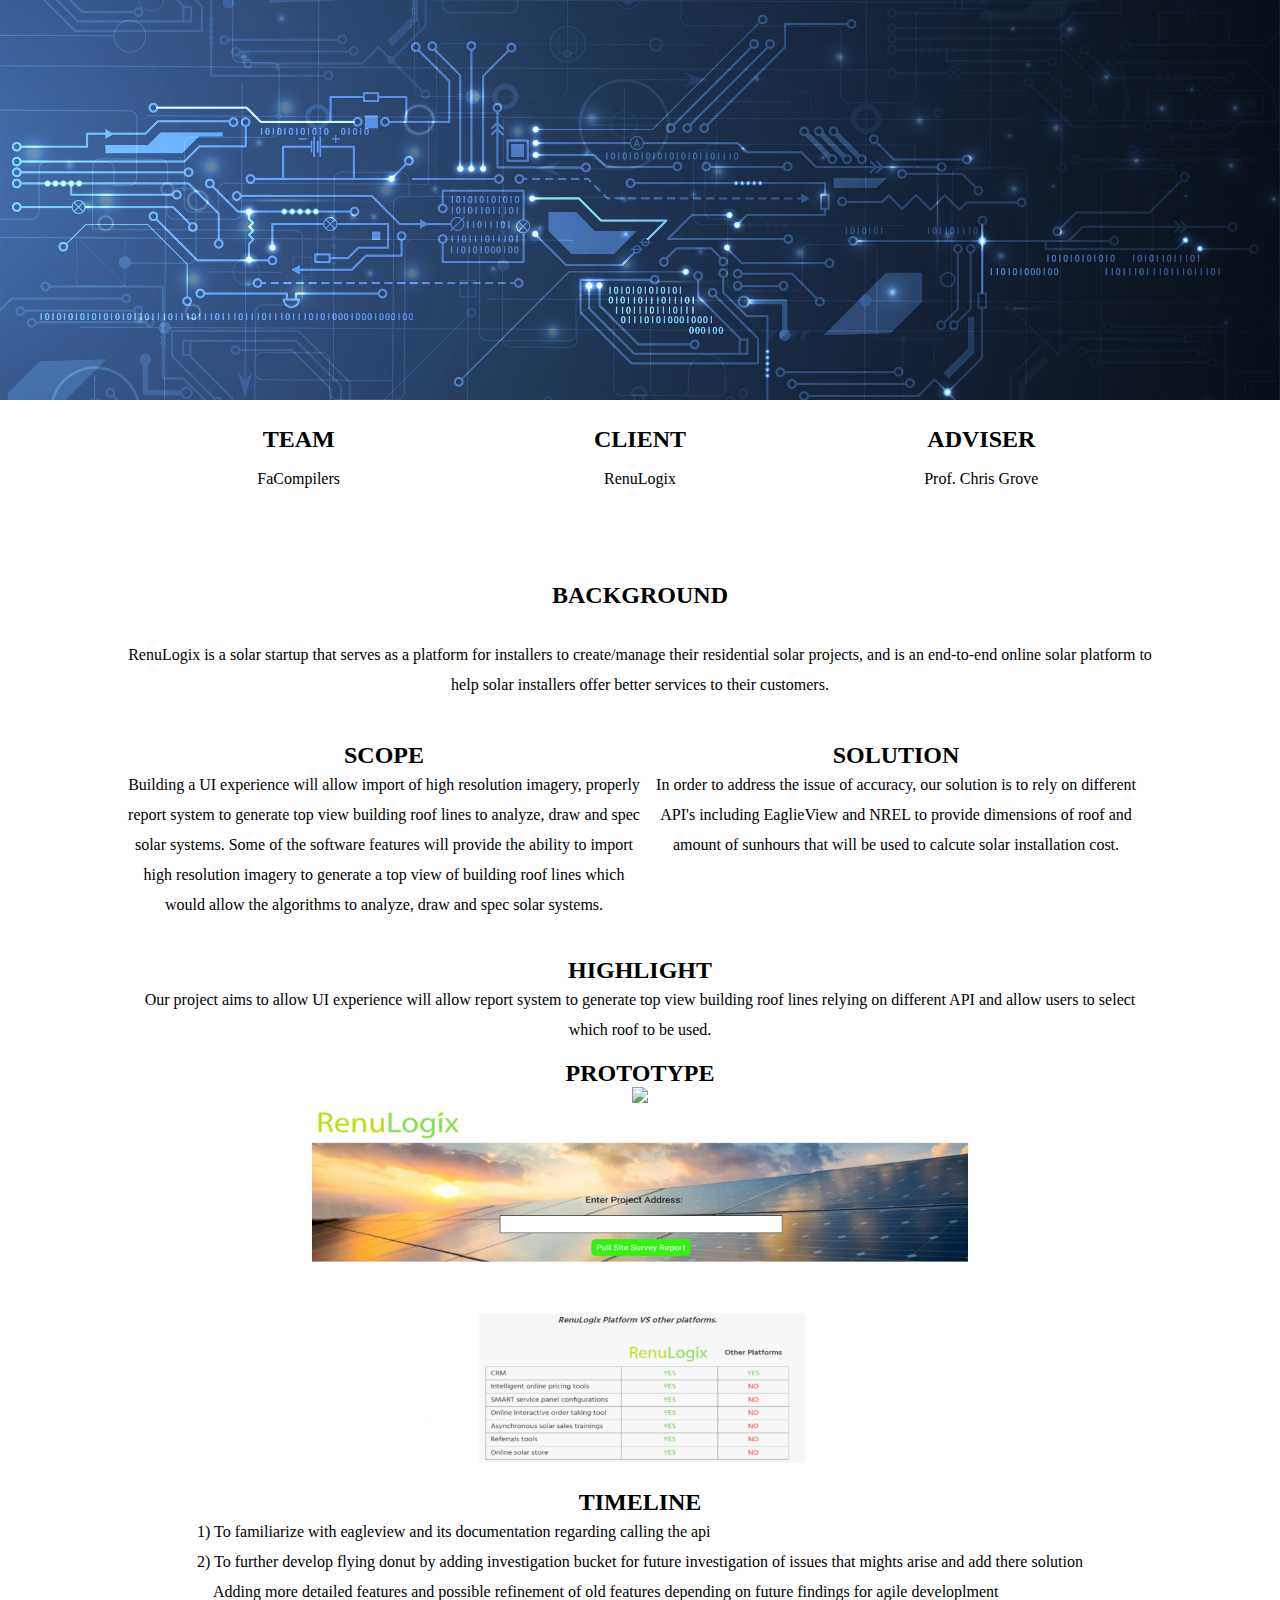
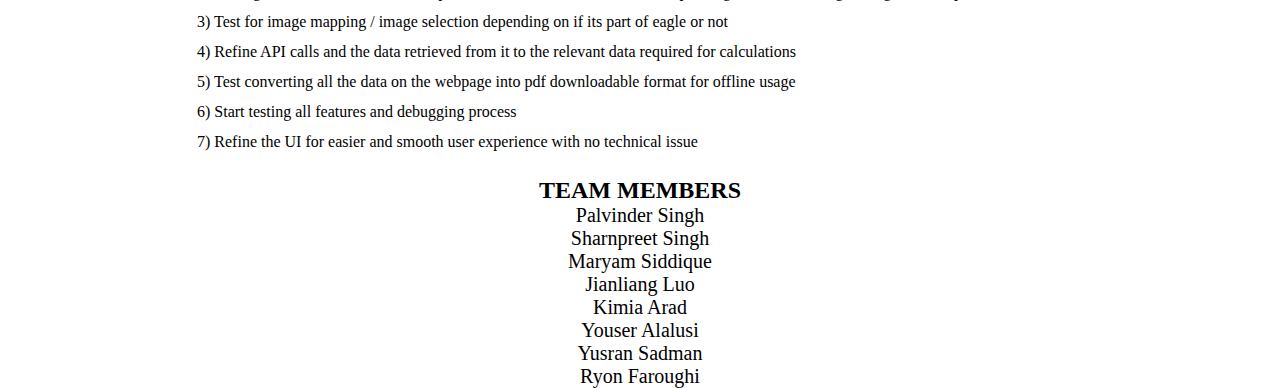
==== projectWebpage.html @ f2360566 "my commit" ====
<!DOCTYPE html>
<html>
<head>
    <meta charset="UTF-8">
    <meta name="viewport" content="width=device-width, initial-scale=1">
	<title></title>
    <link href="./css/styles.css"  rel="stylesheet" type="text/css">

    
</head>

<body>
    <div>
        <div class="banner_image">
            <img src="./img/banner.jpeg">
        </div>
    </div> 
    <div class="content">
        <div class="info">
            <div class="info_tile">
                <h2>TEAM</h2>
                <p>FaCompilers</p>
            </div>
            <div class="info_tile">
                <h2>CLIENT</h2>
                <p>RenuLogix</p>
            </div>
            <div class="info_tile">
                <h2>ADVISER</h2>
                <p>Prof. Chris Grove</p>
            </div>
        </div>
        <br>
        <br>
        <div class="back-info">
            <div class="back_tile">
                <h2>BACKGROUND</h2>
                <br>
                <p>RenuLogix is a solar startup that serves as a platform for installers to create/manage their residential solar projects, and is an end-to-end online solar platform to help solar installers offer better services to their customers.</p>
            </div>
        </div>
        <div class="scope-info">
            <div class="scope_tile">
                <h2>SCOPE</h2>
                <p>Building a UI experience will allow import of high resolution imagery, properly report system to generate top view building roof lines to analyze, draw and spec solar systems. Some of the software features will provide the ability to import high resolution imagery to generate a top view of building roof lines which would allow the algorithms to analyze, draw and spec solar systems.</p>
            </div>
             <div class="scope_tile">
                <h2>SOLUTION</h2>
                <p>In order to address the issue of accuracy, our solution is to rely on different API's including EaglieView and NREL to provide dimensions of roof and amount of sunhours that will be used to calcute solar installation cost.</p>
            </div>
        </div>
        <div class="high-info">
            <div class="highlight-tile">
                <h2>HIGHLIGHT</h2>
                <p>Our project aims to allow UI experience will allow report system to generate top view building roof lines relying on different API and allow users to select which roof to be used.</p>
            </div>
        </div>

        <div class="prototype">
               <h2>PROTOTYPE</h2>
            <div class="prototype-tile">
                <img src="./img/landing.png">
            </div>
            <div class="prototype-tile">
                <img  src="./img/survey.png">
            </div>
        </div>
         <div class="timeline">
            <div class="timeline-tile">
                <h2>TIMELINE</h2>
                <p>1) To familiarize with eagleview  and its documentation regarding calling the api </p>
                <p>2) To further develop flying donut by adding investigation bucket for future investigation of issues that mights arise and add there solution</p>
                <p> &emsp;Adding more detailed features and possible refinement of old features depending on future findings for agile developlment
                <p>3) Test for image mapping / image selection depending on if its part of eagle or not </p>
                <p>4) Refine API calls and the data retrieved from it to the relevant data required for calculations</p>
                <p>5) Test converting all the data on the webpage into pdf downloadable format for offline usage</p>
                <p>6) Start testing all features and debugging process</p>
                <p>7) Refine the UI for easier and smooth user experience with no technical issue</p>
            </div>
        </div>
        <div class="team-members">
            <div class="team-members-tile">
                <h2>TEAM MEMBERS</h2>
                <p>Palvinder Singh</p>
                <p>Sharnpreet Singh</p>
                <p>Maryam Siddique</p>
                <p>Jianliang Luo</p>
                <p>Kimia Arad</p>
                <p>Youser Alalusi</p>
                <p>Yusran Sadman</p>
                <p>Ryon Faroughi</p>
            </div>
        </div>
    </div>
</body>

</html>
---- css/styles.css ----
*{
	margin:  auto;
}

.banner_image {
	max-width:  100%;
}

.banner_image img{
	object-fit: cover;
	max-height: 400px;
	width: 100%;
}

.info {
	width:  80%;
	height:  100px;
	/*border:  2px solid green;*/
	display: flex;
}
.info_tile {
	padding-top:  10px;
	/*border:  2px solid red;*/
	width:  40%;
	height:  80px;
	text-align: center;
	line-height: 40px;
}

.back_tile {
	/*border:  2px solid red;*/
	text-align: center;
	line-height: 30px;
}

.scope_tile {
	/*border:  2px solid red;*/
	text-align: center;
	line-height: 30px;
	width: 50%;
	height:  200px;
}

.scope-info {
	width:  80%;
	height:  200px;
	/*border:  2px solid green;*/
	display: flex;
}

.back-info {
	width:  80%;
	height:  200px;
	/*border:  2px solid green;*/
	display: flex;
}

.high-info {
	width:  80%;
	height:  120px;
	/*border:  2px solid green;*/
	display: flex;
}

.highlight-tile {
	/*border:  2px solid red;*/
	text-align: center;
	line-height: 30px;
}

.prototype {
	width:  80%;
	/*height:  200px;*/
  	text-align: center;
	/*border:  2px solid green;*/
}
.prototype-tile {
	/*border:  2px solid red;*/
	width: 80%;
}

.prototype-tile img{
	width:80%; 
	text-align: center;
	line-height: 30px;
	object-fit: contain;
	/*border:  2px solid blue;*/
}

.timeline {
	padding-top: 20px;
	width:  80%;
	/*border:  2px solid green;*/
	display: flex;
}

.timeline-tile h2{
	text-align: center;
}
.timeline-tile {
	line-height: 30px;
}

.team-members {
	padding-top: 20px;
	width:  80%;
	height:  150px;
	display: flex;
}
.team-members-tile p{
	text-align: center;
	font-size: 20px;
}
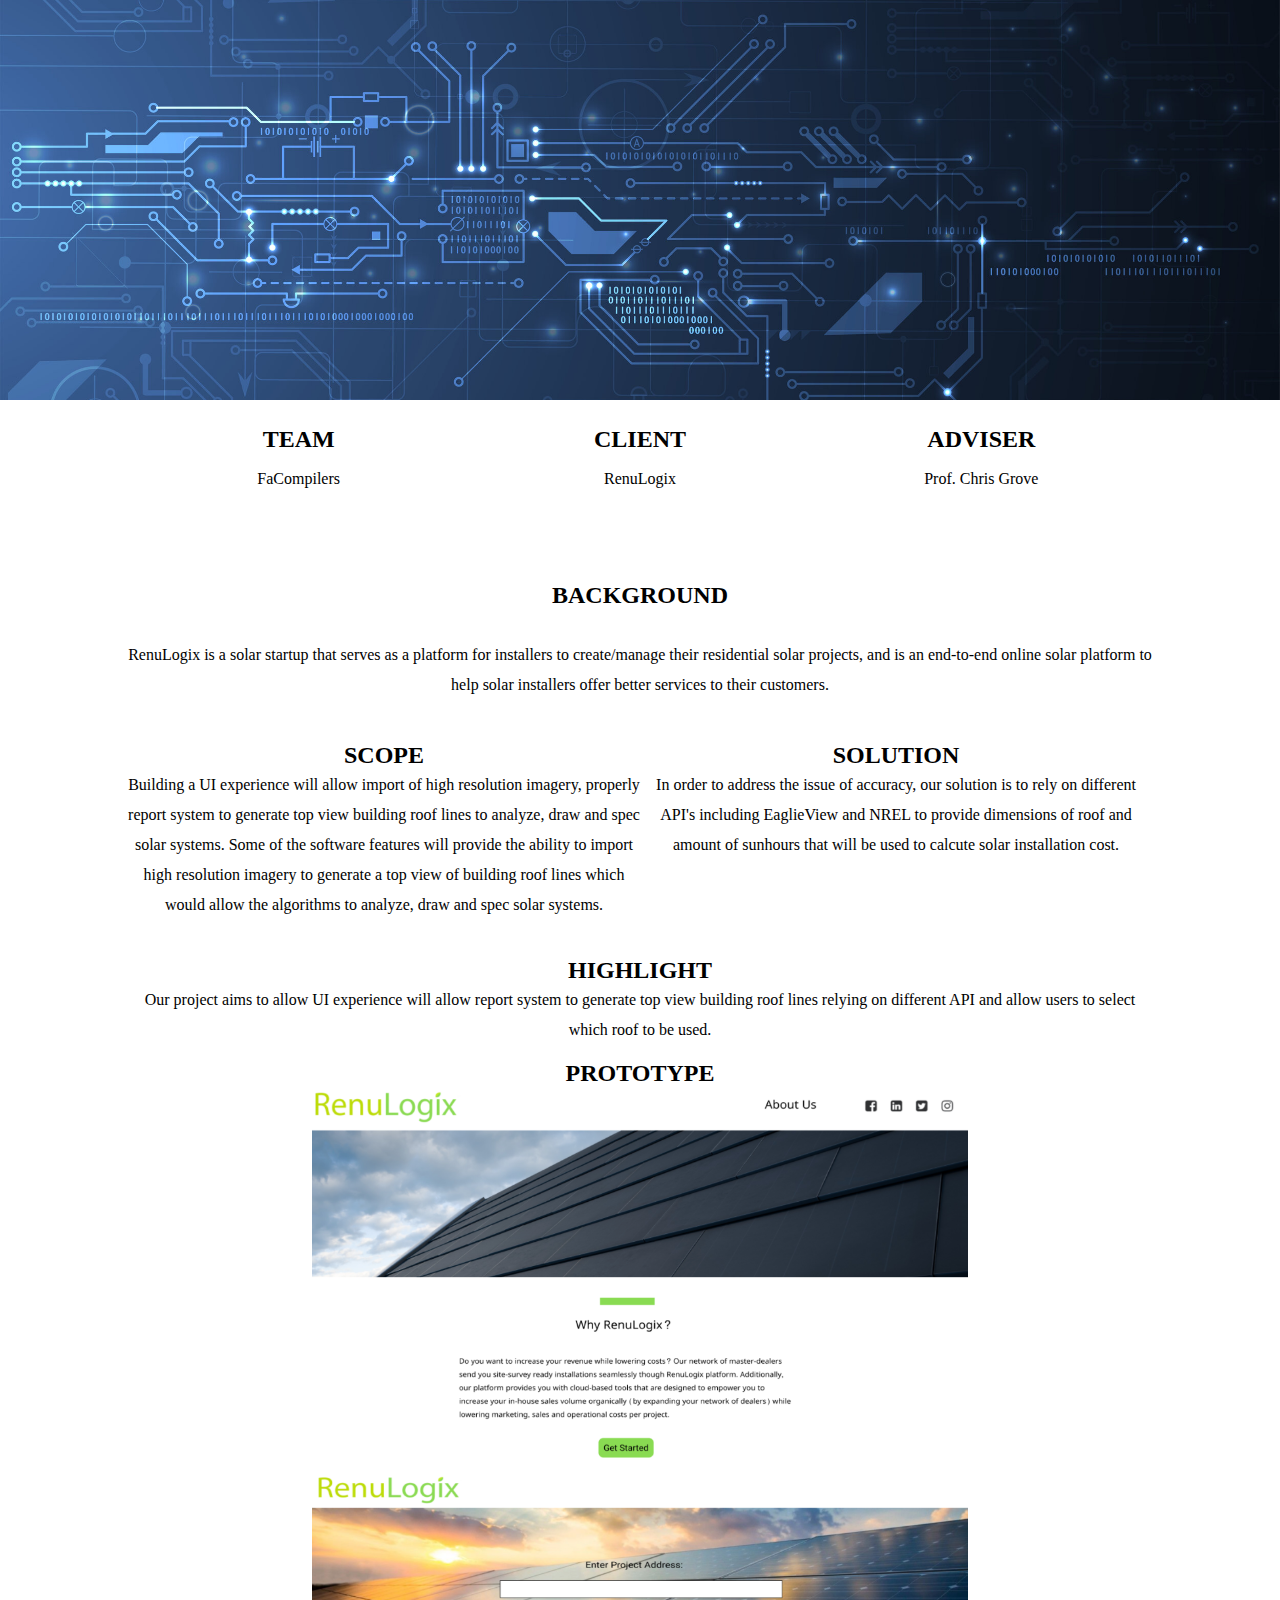
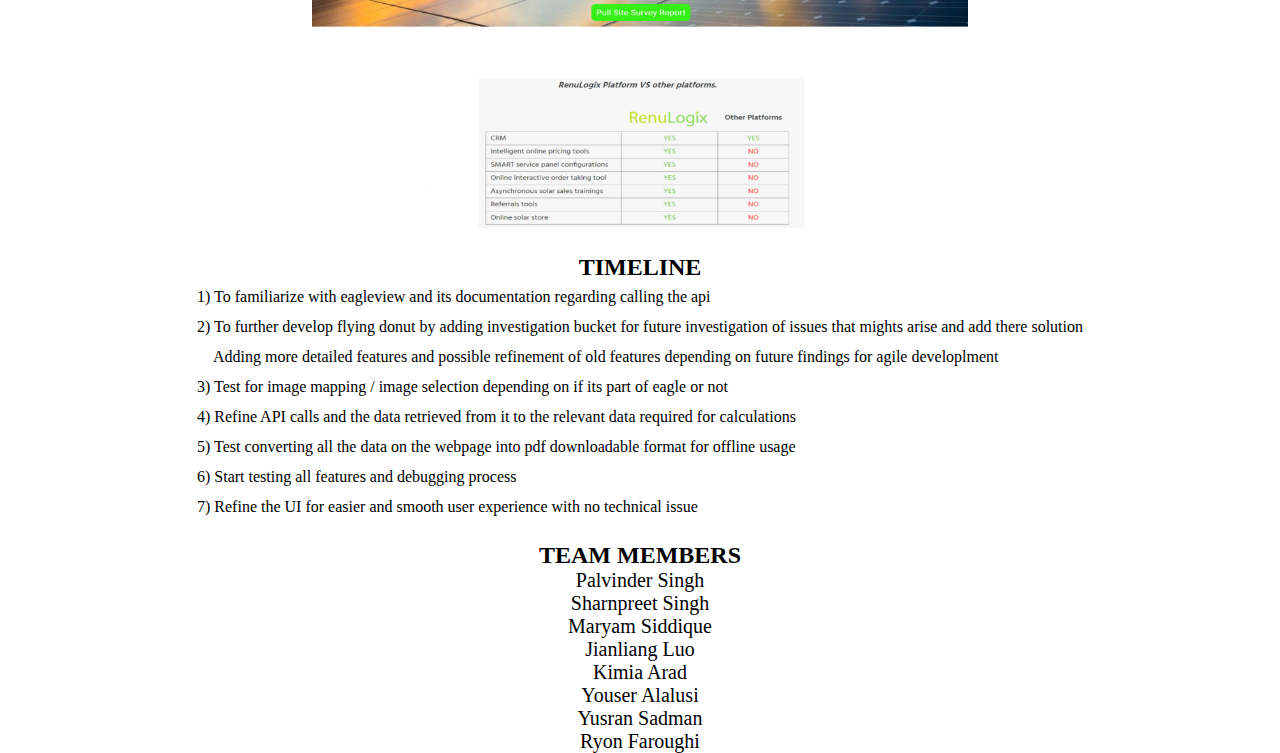
==== commit 595a64ee: "Update projectWebpage.html" ====
--- a/projectWebpage.html
+++ b/projectWebpage.html
@@ -59,7 +59,7 @@
         <div class="prototype">
                <h2>PROTOTYPE</h2>
             <div class="prototype-tile">
-                <img src="./img/landing.png">
+                <img src="./img/landing.PNG">
             </div>
             <div class="prototype-tile">
                 <img  src="./img/survey.png">
@@ -94,4 +94,4 @@
     </div>
 </body>
 
-</html>+</html>
